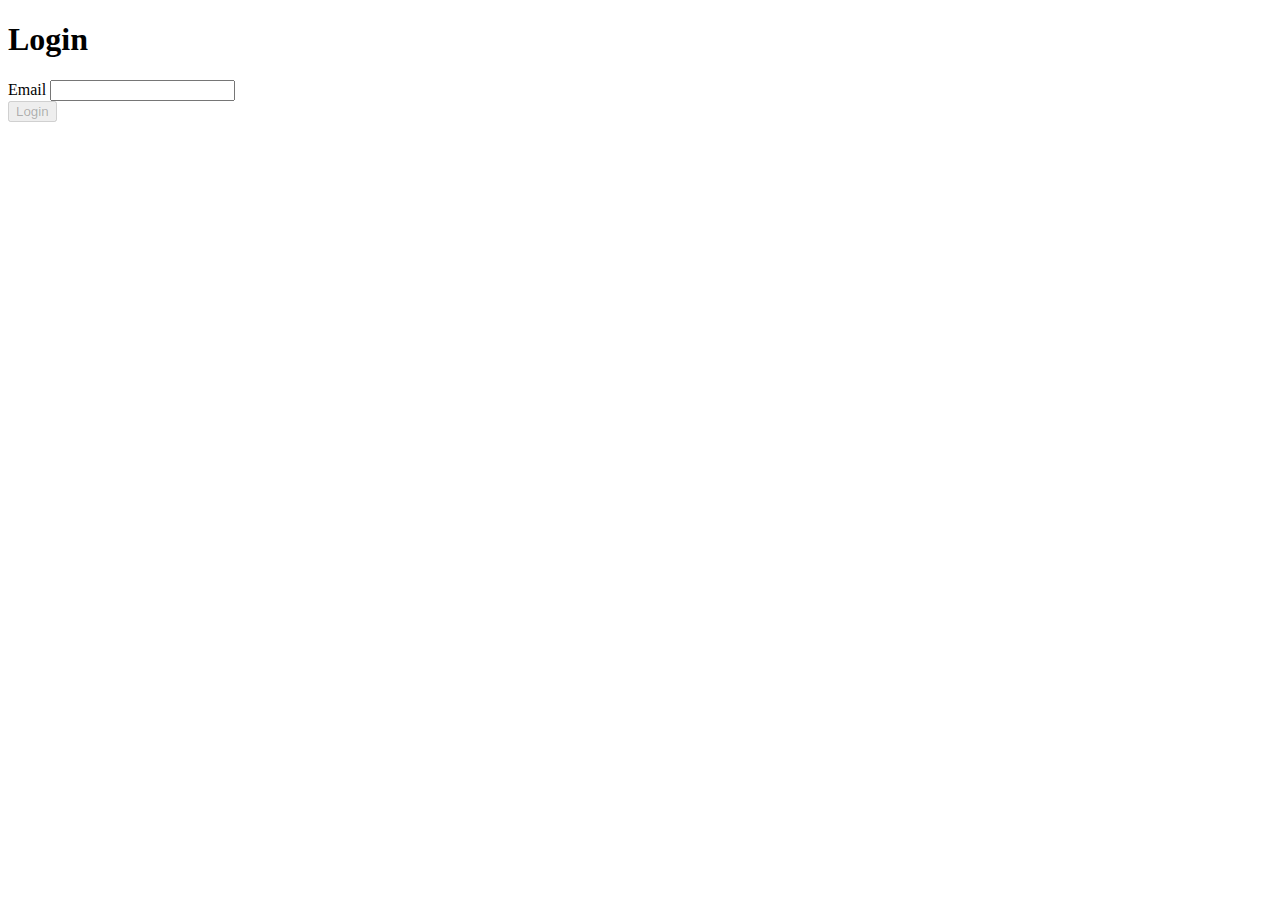
==== index.html @ 21551efa "Basic login page" ====
<!DOCTYPE html>
<html lang="en">
<head>
    <meta charset="UTF-8">
    <meta name="viewport" content="width=device-width, initial-scale=1.0">
    <title>Login Form</title>
</head>
<body>
    <div class="container">
        <h1>Login</h1>
        <form id="loginForm">
            <div class="form-group">
                <label for="email">Email</label>
                <input type="email" id="email" name="email" required>
                <small class="error-message" id="passwordError"></small>
            </div>
            <button type="submit" id="submitBtn" disabled>Login</button>
        </form>
    </div>
</body>
</html>
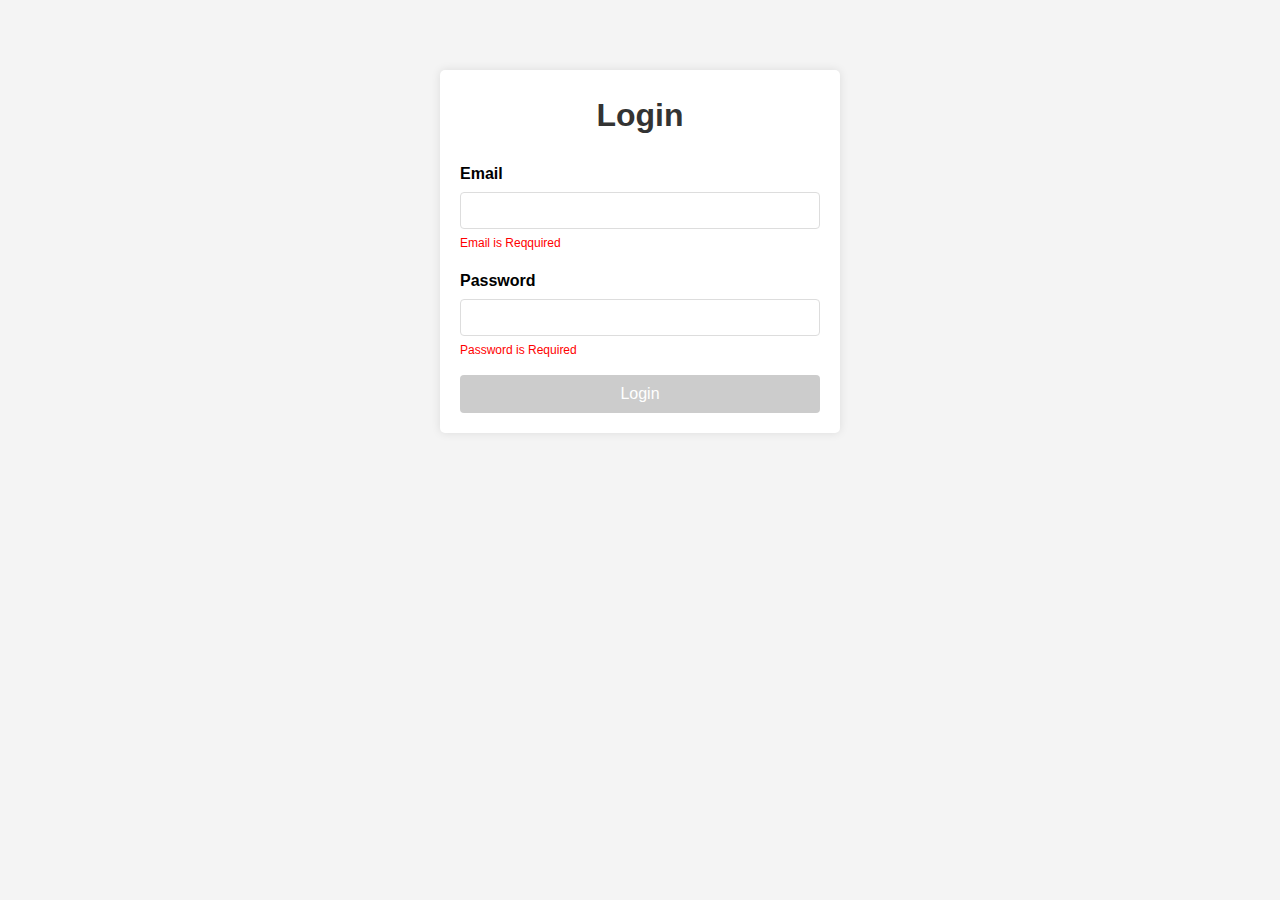
==== commit f50da29b: "Index fix" ====
--- a/index.html
+++ b/index.html
@@ -4,6 +4,7 @@
     <meta charset="UTF-8">
     <meta name="viewport" content="width=device-width, initial-scale=1.0">
     <title>Login Form</title>
+    <link rel="stylesheet" href="Stylesheets/styles.css">
 </head>
 <body>
     <div class="container">
@@ -11,11 +12,20 @@
         <form id="loginForm">
             <div class="form-group">
                 <label for="email">Email</label>
-                <input type="email" id="email" name="email" required>
+                <input type="email" id="email" required>
+                <small class="error-message" id="emailError"></small>
+            </div>
+
+            <div class="form-group">
+                <label for="password">Password</label>
+                <input type="password" id="password" required>
                 <small class="error-message" id="passwordError"></small>
             </div>
+
+            
             <button type="submit" id="submitBtn" disabled>Login</button>
         </form>
     </div>
+    <script src="JavaScript/script.js"></script>
 </body>
 </html>--- a/Stylesheets/styles.css
+++ b/Stylesheets/styles.css
@@ -0,0 +1,73 @@
+* {
+    box-sizing: border-box;
+    margin: 0;
+    padding: 0;
+}
+
+body {
+    font-family: Arial, sans-serif;
+    line-height: 1.6;
+    background-color: #f4f4f4;
+    padding: 20px;
+}
+
+.container {
+    max-width: 400px;
+    margin: 50px auto;
+    background: white;
+    padding: 20px;
+    border-radius: 5px;
+    box-shadow: 0 0 10px rgba(0, 0, 0, 0.1);
+}
+
+h1 {
+    text-align: center;
+    margin-bottom: 20px;
+    color: #333;
+}
+
+.form-group {
+    margin-bottom: 15px;
+}
+
+label {
+    display: block;
+    margin-bottom: 5px;
+    font-weight: bold;
+}
+
+input {
+    width: 100%;
+    padding: 10px;
+    border: 1px solid #ddd;
+    border-radius: 4px;
+}
+
+.error-message {
+    color: red;
+    font-size: 12px;
+    display: block;
+    margin-top: 5px;
+}
+
+button  {
+    display: block;
+    width: 100%;
+    padding: 10px;
+    background: #4CAF50;
+    color: white;
+    border: none;
+    border-radius: 4px;
+    cursor: pointer;
+    font-size: 16px;
+    margin-top: 10px;
+}
+
+button:hover {
+    background: #45a049;
+}
+
+button:disabled {
+    background: #cccccc;
+    cursor: not-allowed;
+}